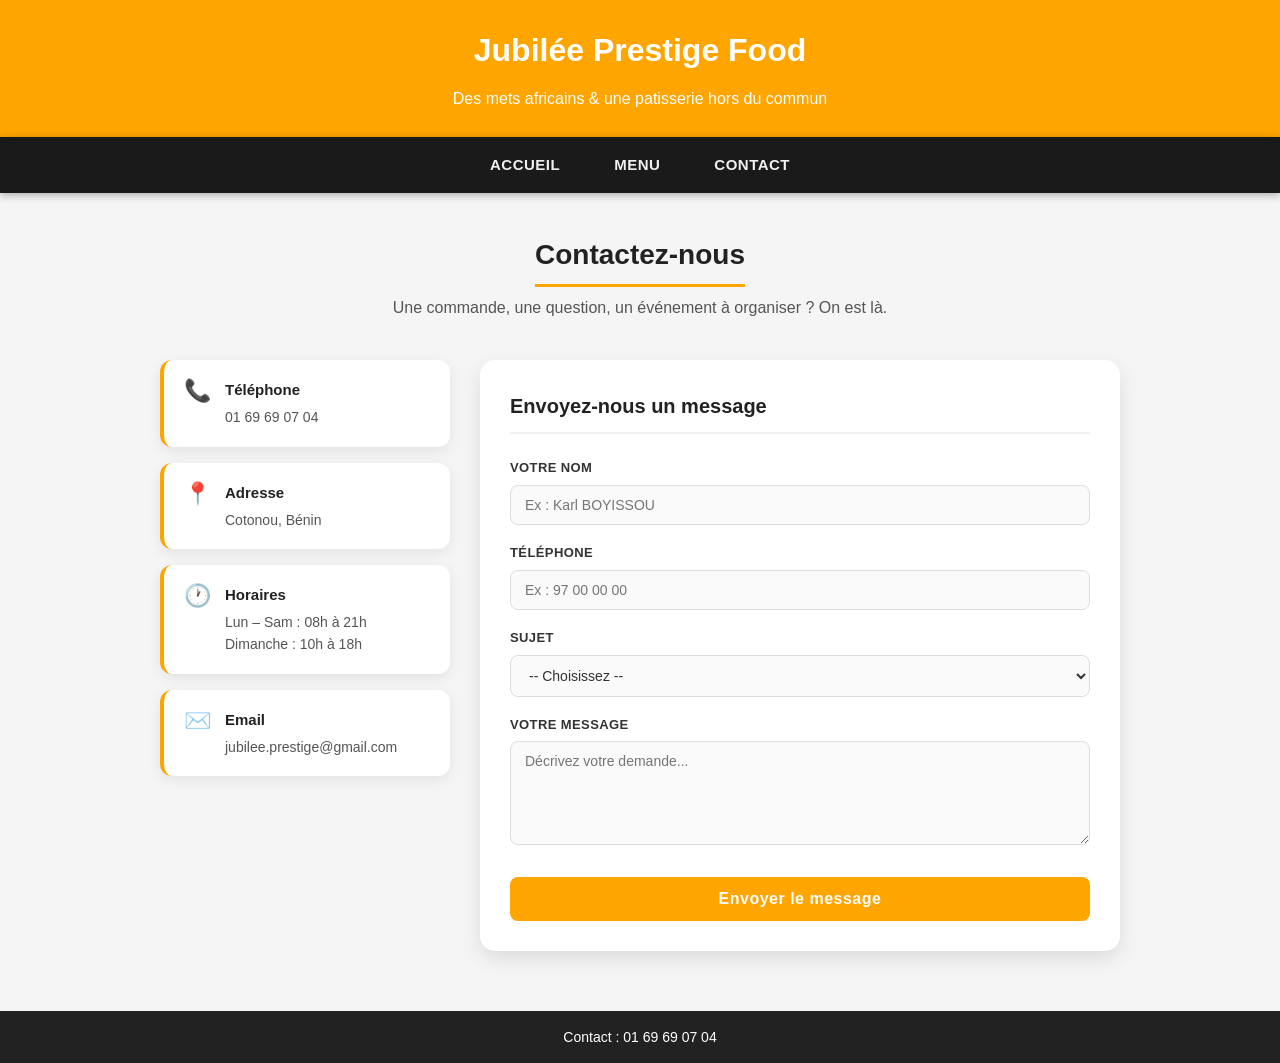
==== Contact/Contact.html @ 51b013df "Premier commit du projet" ====
<!DOCTYPE html>
<html lang="fr">
<head>
    <meta charset="UTF-8">
    <meta name="viewport" content="width=device-width, initial-scale=1.0">
    <title>Contact - Jubilée Prestige Food</title>
    <link rel="stylesheet" href="style.css">
</head>
<body>

    <header class="site-header">
        <h1>Jubilée Prestige Food</h1>
        <p>Des mets africains & une patisserie hors du commun</p>
    </header>
  <nav class="site-nav">
    <ul>
      <li><a href="../index.html">Accueil</a></li>
      <li><a href="../Menu/Menu.html">Menu</a></li>
      <li><a href="Contact/Contact.html">Contact</a></li>
    </ul>
  </nav>

    <main class="page-contact">

        <div class="contact-intro">
            <h2>Contactez-nous</h2>
            <p>Une commande, une question, un événement à organiser ? On est là.</p>
        </div>

        <div class="contact-wrapper">

            <!-- Bloc infos pratiques -->
            <div class="infos-bloc">

                <div class="info-carte">
                    <div class="info-icone">📞</div>
                    <div class="info-texte">
                        <h3>Téléphone</h3>
                        <p>01 69 69 07 04</p>
                    </div>
                </div>

                <div class="info-carte">
                    <div class="info-icone">📍</div>
                    <div class="info-texte">
                        <h3>Adresse</h3>
                        <p>Cotonou, Bénin</p>
                    </div>
                </div>

                <div class="info-carte">
                    <div class="info-icone">🕐</div>
                    <div class="info-texte">
                        <h3>Horaires</h3>
                        <p>Lun – Sam : 08h à 21h</p>
                        <p>Dimanche : 10h à 18h</p>
                    </div>
                </div>

                <div class="info-carte">
                    <div class="info-icone">✉️</div>
                    <div class="info-texte">
                        <h3>Email</h3>
                        <p>jubilee.prestige@gmail.com</p>
                    </div>
                </div>

            </div>

            <!-- Formulaire de contact -->
            <div class="formulaire-bloc">
                <h3>Envoyez-nous un message</h3>

                <div class="champ">
                    <label for="nom">Votre nom</label>
                    <input type="text" id="nom" name="nom" placeholder="Ex : Karl BOYISSOU">
                </div>

                <div class="champ">
                    <label for="telephone">Téléphone</label>
                    <input type="tel" id="telephone" name="telephone" placeholder="Ex : 97 00 00 00">
                </div>

                <div class="champ">
                    <label for="sujet">Sujet</label>
                    <select id="sujet" name="sujet">
                        <option value="">-- Choisissez --</option>
                        <option value="commande">Passer une commande</option>
                        <option value="evenement">Organiser un événement</option>
                        <option value="info">Demande d'informations</option>
                        <option value="autre">Autre</option>
                    </select>
                </div>

                <div class="champ">
                    <label for="message">Votre message</label>
                    <textarea id="message" name="message" rows="5" placeholder="Décrivez votre demande..."></textarea>
                </div>

                <button type="submit" class="btn-envoyer">Envoyer le message</button>
            </div>

        </div>

    </main>

    <footer class="site-footer">
        <p>Contact : 01 69 69 07 04</p>
    </footer>

</body>
</html>
---- Contact/style.css ----
/* RAPPEL DU STYLE GLOBAL */
* {
    margin: 0;
    padding: 0;
    box-sizing: border-box;
}

/* BODY */
body {
    font-family: Arial, sans-serif;
    background-color: #f5f5f5;
    line-height: 1.6;
}

/* HEADER */
header.site-header {
    text-align: center;
    background: orange;
    color: white;
    padding: 25px 20px;
}

header.site-header h1 {
    font-size: 32px;
    margin-bottom: 10px;
}

header.site-header p {
    font-size: 16px;
}

/*NAVBAR — identique aux autres pages */
.site-nav {
    background-color: #1a1a1a;
    padding: 0 20px;
    box-shadow: 0 2px 8px rgba(0, 0, 0, 0.3);
    position: sticky;
    top: 0;
    z-index: 100;
}

.site-nav ul {
    list-style: none;
    display: flex;
    justify-content: center;
    gap: 10px;
    margin: 0;
    padding: 0;
}

.site-nav ul li {
    position: relative;
}

.site-nav ul li a {
    display: block;
    color: #f0f0f0;
    text-decoration: none;
    font-size: 15px;
    font-weight: bold;
    letter-spacing: 0.5px;
    padding: 16px 22px;
    text-transform: uppercase;
    transition: color 0.3s ease;
}

/* Barre animée sous les liens */
.site-nav ul li a::after {
    content: '';
    position: absolute;
    bottom: 0;
    left: 50%;
    transform: translateX(-50%);
    width: 0%;
    height: 3px;
    background-color: orange;
    border-radius: 2px 2px 0 0;
    transition: width 0.3s ease;
}

.site-nav ul li a:hover,
.site-nav ul li a.active {
    color: orange;
}

/* Barre visible sur le lien actif et au survol */
.site-nav ul li a:hover::after,
.site-nav ul li a.active::after {
    width: 80%;
}
nav a.active {
  pointer-events: none;   /* désactive le clic */
  cursor: default;        /* curseur normal au survol */
  /*style visuel pour indiquer qu'on est sur cette page */
  font-weight: bold;
  text-decoration: underline;
}

/* Zone principale de la page */
.page-contact {
    max-width: 1000px;
    margin: 0 auto;
    padding: 40px 20px;
}

/* Titre et sous-titre d'introduction */
.contact-intro {
    text-align: center;
    margin-bottom: 40px;
}

.contact-intro h2 {
    font-size: 28px;
    color: #222;
    margin-bottom: 8px;
    border-bottom: 3px solid orange;
    display: inline-block;
    padding-bottom: 6px;
}

.contact-intro p {
    color: #555;
    font-size: 16px;
}

/* Disposition côte à côte : infos à gauche, formulaire à droite */
.contact-wrapper {
    display: flex;
    gap: 30px;
    align-items: flex-start;
    flex-wrap: wrap; /* passe en colonne sur mobile */
}

/*BLOC INFOS PRATIQUES*/

.infos-bloc {
    flex: 1;
    min-width: 240px;
    display: flex;
    flex-direction: column;
    gap: 16px;
}

/* Chaque ligne d'info (icône + texte) */
.info-carte {
    background: white;
    border-radius: 12px;
    padding: 18px 20px;
    display: flex;
    align-items: flex-start;
    gap: 14px;
    box-shadow: 0 4px 14px rgba(0, 0, 0, 0.08);
    /* Bordure gauche orange pour rappeler la couleur principale */
    border-left: 4px solid orange;
    transition: transform 0.25s ease, box-shadow 0.25s ease;
}

.info-carte:hover {
    transform: translateY(-3px);
    box-shadow: 0 8px 20px rgba(0, 0, 0, 0.14);
}

/* Icône de chaque carte info */
.info-icone {
    font-size: 22px;
    line-height: 1;
    padding-top: 2px;
}

/* Titre de la carte (Téléphone, Adresse...) */
.info-texte h3 {
    font-size: 15px;
    color: #222;
    margin-bottom: 4px;
}

/* Valeur de la carte */
.info-texte p {
    font-size: 14px;
    color: #555;
    margin: 0;
}

/* ---- FORMULAIRE DE CONTACT ---- */

.formulaire-bloc {
    flex: 2;
    min-width: 280px;
    background: white;
    border-radius: 15px;
    padding: 30px;
    box-shadow: 0 8px 20px rgba(0, 0, 0, 0.1);
}

.formulaire-bloc h3 {
    font-size: 20px;
    color: #222;
    margin-bottom: 24px;
    padding-bottom: 10px;
    border-bottom: 2px solid #f0f0f0;
}

/* Chaque groupe label + champ */
.champ {
    margin-bottom: 18px;
}

.champ label {
    display: block;
    font-size: 13px;
    font-weight: bold;
    color: #333;
    margin-bottom: 6px;
    text-transform: uppercase;
    letter-spacing: 0.4px;
}

/* Styles partagés pour input, select et textarea */
.champ input,
.champ select,
.champ textarea {
    width: 100%;
    padding: 11px 14px;
    border: 1.5px solid #ddd;
    border-radius: 8px;
    font-size: 14px;
    font-family: Arial, sans-serif;
    color: #333;
    background: #fafafa;
    transition: border-color 0.25s ease, background 0.25s ease;
    outline: none;
}

/* Focus : la bordure passe orange pour rester dans la charte */
.champ input:focus,
.champ select:focus,
.champ textarea:focus {
    border-color: orange;
    background: white;
}

.champ textarea {
    resize: vertical; /* l'utilisateur peut redimensionner verticalement seulement */
}

/* Bouton d'envoi */
.btn-envoyer {
    width: 100%;
    background: orange;
    color: white;
    border: none;
    padding: 13px;
    border-radius: 8px;
    font-size: 16px;
    font-weight: bold;
    cursor: pointer;
    letter-spacing: 0.5px;
    transition: background 0.3s ease, transform 0.2s ease;
    margin-top: 6px;
}

.btn-envoyer:hover {
    background: #cc6600; /* un orange plus foncé, plus élégant que passer au rouge */
    transform: translateY(-2px);
}

.btn-envoyer:active {
    transform: translateY(0);
}

/*FIN DES STYLES PAGE CONTACT */

/* FOOTER */
.site-footer {
    text-align: center;
    padding: 15px;
    background: #222;
    color: white;
    margin-top: 20px;
    font-size: 14px;
}

@media (max-width: 600px) {
    .site-nav ul {
        flex-direction: column;
        gap: 0;
    }

.site-nav ul li a {
    padding: 12px 20px;
    text-align: center;
}

    .container {
        flex-direction: column;
        align-items: center;
    }
}

@media (max-width: 600px) {
    .contact-wrapper {
        flex-direction: column;
    }
       .container {
        flex-direction: column;
        align-items: center;
    }
}


@media (max-width: 600px) {
    header h1,
    header.site-header h1 {
        font-size: 22px;
    }
    header p,
    header.site-header p {
        font-size: 14px;
    }
}
@media (max-width: 600px) {
    .formulaire-bloc {
        padding: 20px 16px;
    }
    .contact-wrapper {
        flex-direction: column;
    }
}
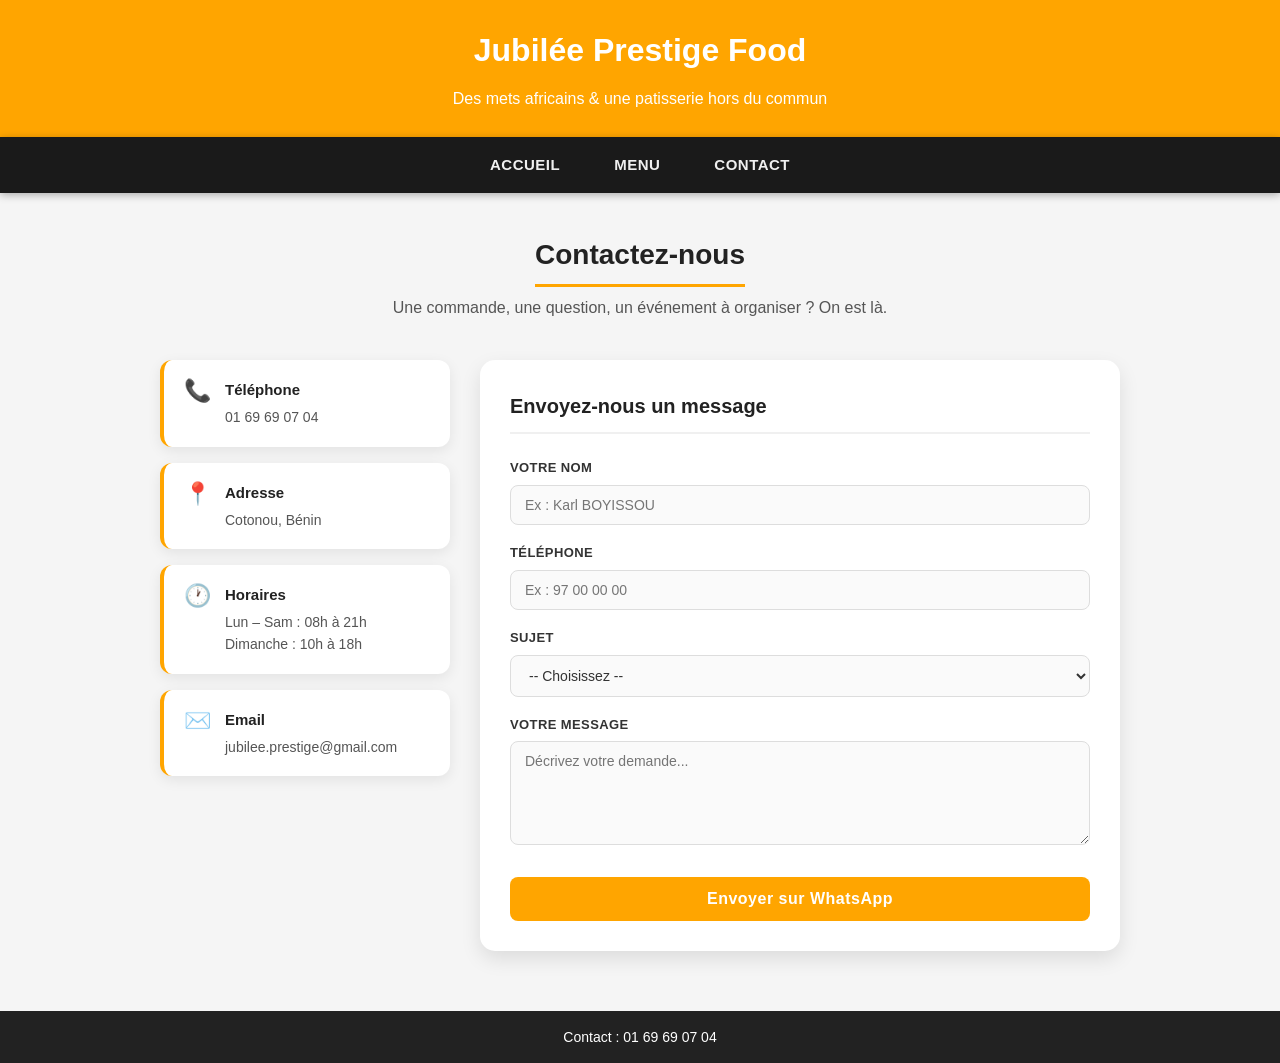
==== commit 769e96da: "Changement 5" ====
--- a/Contact/Contact.html
+++ b/Contact/Contact.html
@@ -71,33 +71,35 @@
             <div class="formulaire-bloc">
                 <h3>Envoyez-nous un message</h3>
 
-                <div class="champ">
-                    <label for="nom">Votre nom</label>
-                    <input type="text" id="nom" name="nom" placeholder="Ex : Karl BOYISSOU">
-                </div>
+                <form id="contactForm">
+                    <div class="champ">
+                        <label for="nom">Votre nom</label>
+                        <input type="text" id="nom" name="nom" placeholder="Ex : Karl BOYISSOU" required>
+                    </div>
 
-                <div class="champ">
-                    <label for="telephone">Téléphone</label>
-                    <input type="tel" id="telephone" name="telephone" placeholder="Ex : 97 00 00 00">
-                </div>
+                    <div class="champ">
+                        <label for="telephone">Téléphone</label>
+                        <input type="tel" id="telephone" name="telephone" placeholder="Ex : 97 00 00 00" required>
+                    </div>
 
-                <div class="champ">
-                    <label for="sujet">Sujet</label>
-                    <select id="sujet" name="sujet">
-                        <option value="">-- Choisissez --</option>
-                        <option value="commande">Passer une commande</option>
-                        <option value="evenement">Organiser un événement</option>
-                        <option value="info">Demande d'informations</option>
-                        <option value="autre">Autre</option>
-                    </select>
-                </div>
+                    <div class="champ">
+                        <label for="sujet">Sujet</label>
+                        <select id="sujet" name="sujet" required>
+                            <option value="">-- Choisissez --</option>
+                            <option value="commande">Passer une commande</option>
+                            <option value="evenement">Organiser un événement</option>
+                            <option value="info">Demande d'informations</option>
+                            <option value="autre">Autre</option>
+                        </select>
+                    </div>
 
-                <div class="champ">
-                    <label for="message">Votre message</label>
-                    <textarea id="message" name="message" rows="5" placeholder="Décrivez votre demande..."></textarea>
-                </div>
+                    <div class="champ">
+                        <label for="message">Votre message</label>
+                        <textarea id="message" name="message" rows="5" placeholder="Décrivez votre demande..." required></textarea>
+                    </div>
 
-                <button type="submit" class="btn-envoyer">Envoyer le message</button>
+                    <button type="submit" class="btn-envoyer">Envoyer sur WhatsApp</button>
+                </form>
             </div>
 
         </div>
@@ -108,5 +110,21 @@
         <p>Contact : 01 69 69 07 04</p>
     </footer>
 
+    <!-- Script WhatsApp -->
+    <script>
+      document.getElementById("contactForm").addEventListener("submit", function(e) {
+        e.preventDefault();
+        const numero = "22969690704";
+        const nom = document.getElementById("nom").value;
+        const tel = document.getElementById("telephone").value;
+        const sujet = document.getElementById("sujet").value;
+        const msg = document.getElementById("message").value;
+
+        const texte = `Nom: ${nom}%0ATéléphone: ${tel}%0ASujet: ${sujet}%0AMessage: ${msg}`;
+        const url = `https://wa.me/${numero}?text=${texte}`;
+        window.open(url, "_blank");
+      });
+    </script>
+
 </body>
 </html>
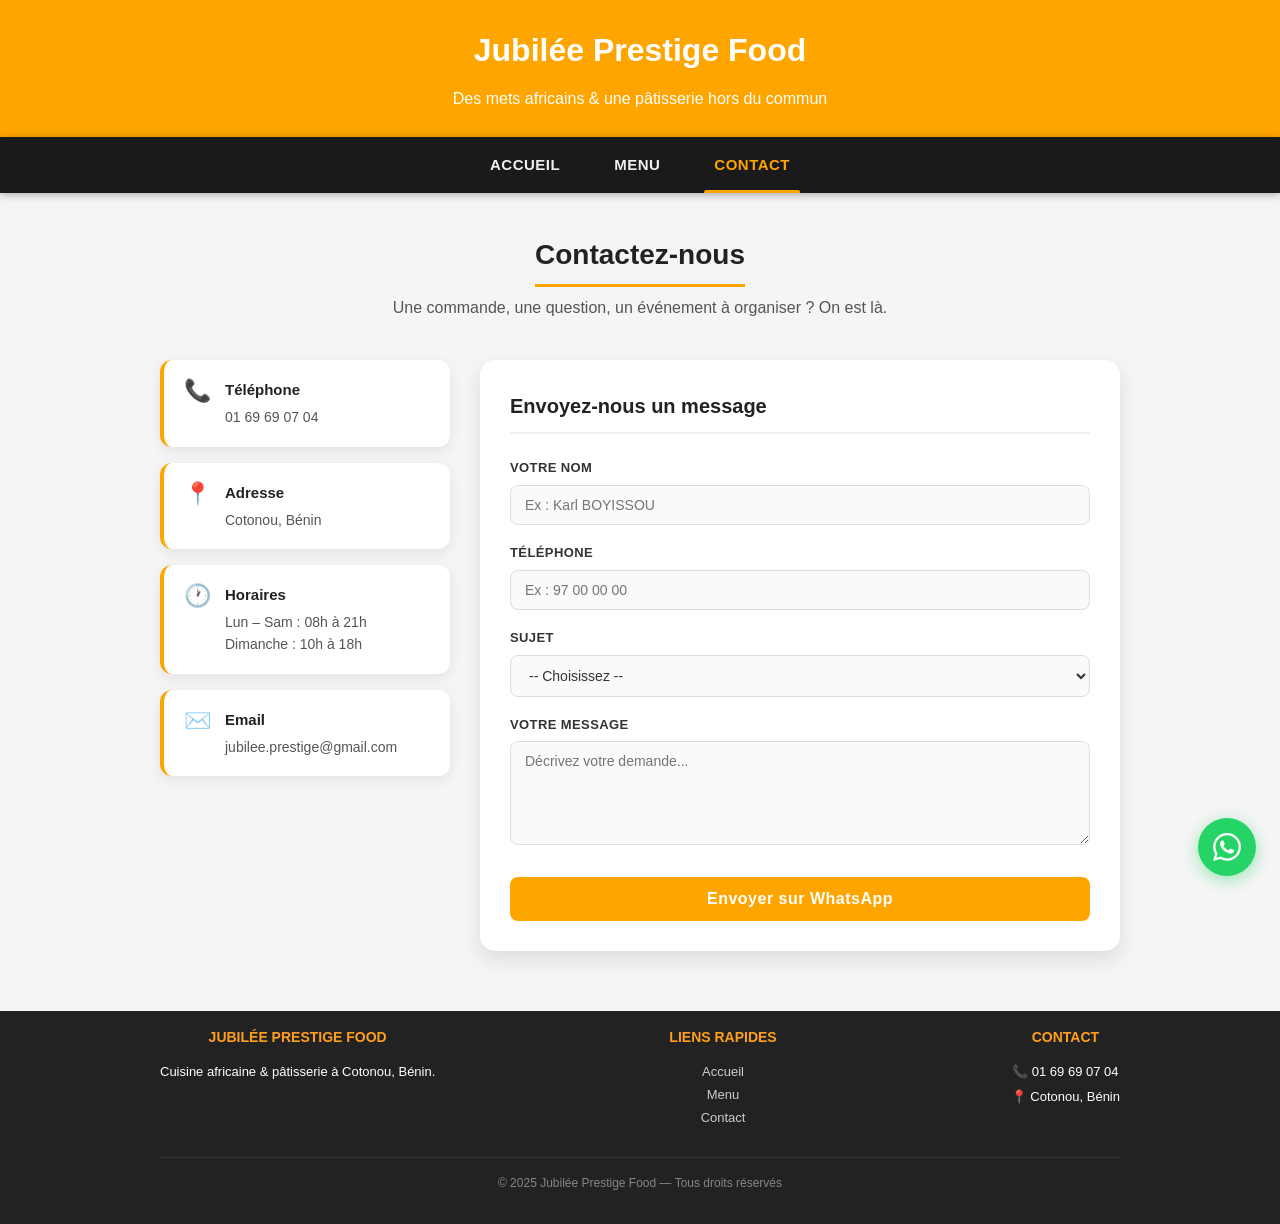
==== commit f3d6c606: "Nettoyage du projet et suppression du fichier nul" ====
--- a/Contact/Contact.html
+++ b/Contact/Contact.html
@@ -1,130 +1,130 @@
 <!DOCTYPE html>
 <html lang="fr">
 <head>
-    <meta charset="UTF-8">
-    <meta name="viewport" content="width=device-width, initial-scale=1.0">
-    <title>Contact - Jubilée Prestige Food</title>
-    <link rel="stylesheet" href="style.css">
+  <meta charset="UTF-8">
+  <meta name="viewport" content="width=device-width, initial-scale=1.0">
+  <title>Contact - Jubilée Prestige Food</title>
+  <link rel="stylesheet" href="style.css">
+  <link href="https://fonts.googleapis.com/css2?family=Playfair+Display:wght@600;700&family=Lato:wght@400;700&display=swap" rel="stylesheet">
 </head>
 <body>
 
-    <header class="site-header">
-        <h1>Jubilée Prestige Food</h1>
-        <p>Des mets africains & une patisserie hors du commun</p>
-    </header>
+  <header class="site-header">
+    <h1>Jubilée Prestige Food</h1>
+    <p>Des mets africains &amp; une pâtisserie hors du commun</p>
+  </header>
+
   <nav class="site-nav">
     <ul>
       <li><a href="../index.html">Accueil</a></li>
       <li><a href="../Menu/Menu.html">Menu</a></li>
-      <li><a href="Contact/Contact.html">Contact</a></li>
+      <li><a href="Contact.html" class="active">Contact</a></li>
     </ul>
   </nav>
 
-    <main class="page-contact">
+  <main class="page-contact">
 
-        <div class="contact-intro">
-            <h2>Contactez-nous</h2>
-            <p>Une commande, une question, un événement à organiser ? On est là.</p>
+    <div class="contact-intro">
+      <h2>Contactez-nous</h2>
+      <p>Une commande, une question, un événement à organiser ? On est là.</p>
+    </div>
+
+    <div class="contact-wrapper">
+
+      <div class="infos-bloc">
+        <div class="info-carte">
+          <div class="info-icone">📞</div>
+          <div class="info-texte">
+            <h3>Téléphone</h3>
+            <p>01 69 69 07 04</p>
+          </div>
         </div>
+        <div class="info-carte">
+          <div class="info-icone">📍</div>
+          <div class="info-texte">
+            <h3>Adresse</h3>
+            <p>Cotonou, Bénin</p>
+          </div>
+        </div>
+        <div class="info-carte">
+          <div class="info-icone">🕐</div>
+          <div class="info-texte">
+            <h3>Horaires</h3>
+            <p>Lun – Sam : 08h à 21h</p>
+            <p>Dimanche : 10h à 18h</p>
+          </div>
+        </div>
+        <div class="info-carte">
+          <div class="info-icone">✉️</div>
+          <div class="info-texte">
+            <h3>Email</h3>
+            <p>jubilee.prestige@gmail.com</p>
+          </div>
+        </div>
+      </div>
 
-        <div class="contact-wrapper">
+      <div class="formulaire-bloc">
+        <h3>Envoyez-nous un message</h3>
+        <div id="contactForm">
+          <div class="champ">
+            <label for="nom">Votre nom</label>
+            <input type="text" id="nom" name="nom" placeholder="Ex : Karl BOYISSOU" required>
+          </div>
+          <div class="champ">
+            <label for="telephone">Téléphone</label>
+            <input type="tel" id="telephone" name="telephone" placeholder="Ex : 97 00 00 00" required>
+          </div>
+          <div class="champ">
+            <label for="sujet">Sujet</label>
+            <select id="sujet" name="sujet" required>
+              <option value="">-- Choisissez --</option>
+              <option value="commande">Passer une commande</option>
+              <option value="evenement">Organiser un événement</option>
+              <option value="info">Demande d'informations</option>
+              <option value="autre">Autre</option>
+            </select>
+          </div>
+          <div class="champ">
+            <label for="message">Votre message</label>
+            <textarea id="message" name="message" rows="5" placeholder="Décrivez votre demande..."></textarea>
+          </div>
+          <button type="button" class="btn-envoyer" onclick="envoyerWhatsApp()">Envoyer sur WhatsApp</button>
+        </div>
+      </div>
 
-            <!-- Bloc infos pratiques -->
-            <div class="infos-bloc">
+    </div>
+  </main>
 
-                <div class="info-carte">
-                    <div class="info-icone">📞</div>
-                    <div class="info-texte">
-                        <h3>Téléphone</h3>
-                        <p>01 69 69 07 04</p>
-                    </div>
-                </div>
+  <footer class="site-footer">
+    <div class="footer-inner">
+      <div class="footer-col">
+        <h4>Jubilée Prestige Food</h4>
+        <p>Cuisine africaine &amp; pâtisserie à Cotonou, Bénin.</p>
+      </div>
+      <div class="footer-col">
+        <h4>Liens rapides</h4>
+        <ul>
+          <li><a href="../index.html">Accueil</a></li>
+          <li><a href="../Menu/Menu.html">Menu</a></li>
+          <li><a href="Contact.html">Contact</a></li>
+        </ul>
+      </div>
+      <div class="footer-col">
+        <h4>Contact</h4>
+        <p>📞 01 69 69 07 04</p>
+        <p>📍 Cotonou, Bénin</p>
+      </div>
+    </div>
+    <div class="footer-bottom">
+      <p>&copy; 2025 Jubilée Prestige Food — Tous droits réservés</p>
+    </div>
+  </footer>
 
-                <div class="info-carte">
-                    <div class="info-icone">📍</div>
-                    <div class="info-texte">
-                        <h3>Adresse</h3>
-                        <p>Cotonou, Bénin</p>
-                    </div>
-                </div>
+  <!-- BOUTON WHATSAPP FLOTTANT -->
+  <a href="https://wa.me/22969690704" target="_blank" class="whatsapp-float" title="Nous contacter sur WhatsApp">
+    <svg width="28" height="28" viewBox="0 0 24 24" fill="white"><path d="M17.472 14.382c-.297-.149-1.758-.867-2.03-.967-.273-.099-.471-.148-.67.15-.197.297-.767.966-.94 1.164-.173.199-.347.223-.644.075-.297-.15-1.255-.463-2.39-1.475-.883-.788-1.48-1.761-1.653-2.059-.173-.297-.018-.458.13-.606.134-.133.298-.347.446-.52.149-.174.198-.298.298-.497.099-.198.05-.371-.025-.52-.075-.149-.669-1.612-.916-2.207-.242-.579-.487-.5-.669-.51-.173-.008-.371-.01-.57-.01-.198 0-.52.074-.792.372-.272.297-1.04 1.016-1.04 2.479 0 1.462 1.065 2.875 1.213 3.074.149.198 2.096 3.2 5.077 4.487.709.306 1.262.489 1.694.625.712.227 1.36.195 1.871.118.571-.085 1.758-.719 2.006-1.413.248-.694.248-1.289.173-1.413-.074-.124-.272-.198-.57-.347m-5.421 7.403h-.004a9.87 9.87 0 01-5.031-1.378l-.361-.214-3.741.982.998-3.648-.235-.374a9.86 9.86 0 01-1.51-5.26c.001-5.45 4.436-9.884 9.888-9.884 2.64 0 5.122 1.03 6.988 2.898a9.825 9.825 0 012.893 6.994c-.003 5.45-4.437 9.884-9.885 9.884m8.413-18.297A11.815 11.815 0 0012.05 0C5.495 0 .16 5.335.157 11.892c0 2.096.547 4.142 1.588 5.945L.057 24l6.305-1.654a11.882 11.882 0 005.683 1.448h.005c6.554 0 11.89-5.335 11.893-11.893a11.821 11.821 0 00-3.48-8.413z"/></svg>
+  </a>
 
-                <div class="info-carte">
-                    <div class="info-icone">🕐</div>
-                    <div class="info-texte">
-                        <h3>Horaires</h3>
-                        <p>Lun – Sam : 08h à 21h</p>
-                        <p>Dimanche : 10h à 18h</p>
-                    </div>
-                </div>
-
-                <div class="info-carte">
-                    <div class="info-icone">✉️</div>
-                    <div class="info-texte">
-                        <h3>Email</h3>
-                        <p>jubilee.prestige@gmail.com</p>
-                    </div>
-                </div>
-
-            </div>
-
-            <!-- Formulaire de contact -->
-            <div class="formulaire-bloc">
-                <h3>Envoyez-nous un message</h3>
-
-                <form id="contactForm">
-                    <div class="champ">
-                        <label for="nom">Votre nom</label>
-                        <input type="text" id="nom" name="nom" placeholder="Ex : Karl BOYISSOU" required>
-                    </div>
-
-                    <div class="champ">
-                        <label for="telephone">Téléphone</label>
-                        <input type="tel" id="telephone" name="telephone" placeholder="Ex : 97 00 00 00" required>
-                    </div>
-
-                    <div class="champ">
-                        <label for="sujet">Sujet</label>
-                        <select id="sujet" name="sujet" required>
-                            <option value="">-- Choisissez --</option>
-                            <option value="commande">Passer une commande</option>
-                            <option value="evenement">Organiser un événement</option>
-                            <option value="info">Demande d'informations</option>
-                            <option value="autre">Autre</option>
-                        </select>
-                    </div>
-
-                    <div class="champ">
-                        <label for="message">Votre message</label>
-                        <textarea id="message" name="message" rows="5" placeholder="Décrivez votre demande..." required></textarea>
-                    </div>
-
-                    <button type="submit" class="btn-envoyer">Envoyer sur WhatsApp</button>
-                </form>
-            </div>
-
-        </div>
-
-    </main>
-
-    <footer class="site-footer">
-        <p>Contact : 01 69 69 07 04</p>
-    </footer>
-
-    <!-- Script WhatsApp -->
-    <script>
-      document.getElementById("contactForm").addEventListener("submit", function(e) {
-        e.preventDefault();
-        const numero = "22969690704";
-        const nom = document.getElementById("nom").value;
-        const tel = document.getElementById("telephone").value;
-        const sujet = document.getElementById("sujet").value;
-        const msg = document.getElementById("message").value;
-
-        const texte = `Nom: ${nom}%0ATéléphone: ${tel}%0ASujet: ${sujet}%0AMessage: ${msg}`;
-        const url = `https://wa.me/${numero}?text=${texte}`;
-        window.open(url, "_blank");
-      });
-    </script>
-
+  <script src="script.js"></script>
 </body>
-</html>+</html>
--- a/Contact/style.css
+++ b/Contact/style.css
@@ -326,3 +326,46 @@
         flex-direction: column;
     }
 }
+
+/* ===== ADDITIONS ===== */
+.whatsapp-float {
+  position: fixed;
+  bottom: 24px; right: 24px;
+  background: #25D366;
+  border-radius: 50%;
+  width: 58px; height: 58px;
+  display: flex; align-items: center; justify-content: center;
+  box-shadow: 0 4px 16px rgba(37,211,102,0.45);
+  z-index: 999;
+  transition: transform 0.3s, box-shadow 0.3s;
+  animation: pulse-wa 2.5s ease-in-out infinite;
+}
+.whatsapp-float:hover {
+  transform: scale(1.12);
+  animation: none;
+}
+@keyframes pulse-wa {
+  0%,100% { box-shadow: 0 4px 16px rgba(37,211,102,0.45); }
+  50% { box-shadow: 0 4px 26px rgba(37,211,102,0.75); }
+}
+.footer-inner {
+  max-width: 960px; margin: 0 auto;
+  display: flex; gap: 32px; flex-wrap: wrap;
+  justify-content: space-between;
+  padding-bottom: 28px;
+  border-bottom: 1px solid #333;
+}
+.footer-col h4 {
+  color: #ff9f1c; font-size: 14px;
+  margin-bottom: 12px; text-transform: uppercase;
+}
+.footer-col p { font-size: 13px; line-height: 1.9; }
+.footer-col ul { list-style: none; }
+.footer-col ul li a {
+  color: #ccc; text-decoration: none; font-size: 13px;
+  transition: color 0.3s;
+}
+.footer-col ul li a:hover { color: #ff9f1c; }
+.footer-bottom {
+  text-align: center; padding: 16px; font-size: 12px; opacity: 0.45;
+}
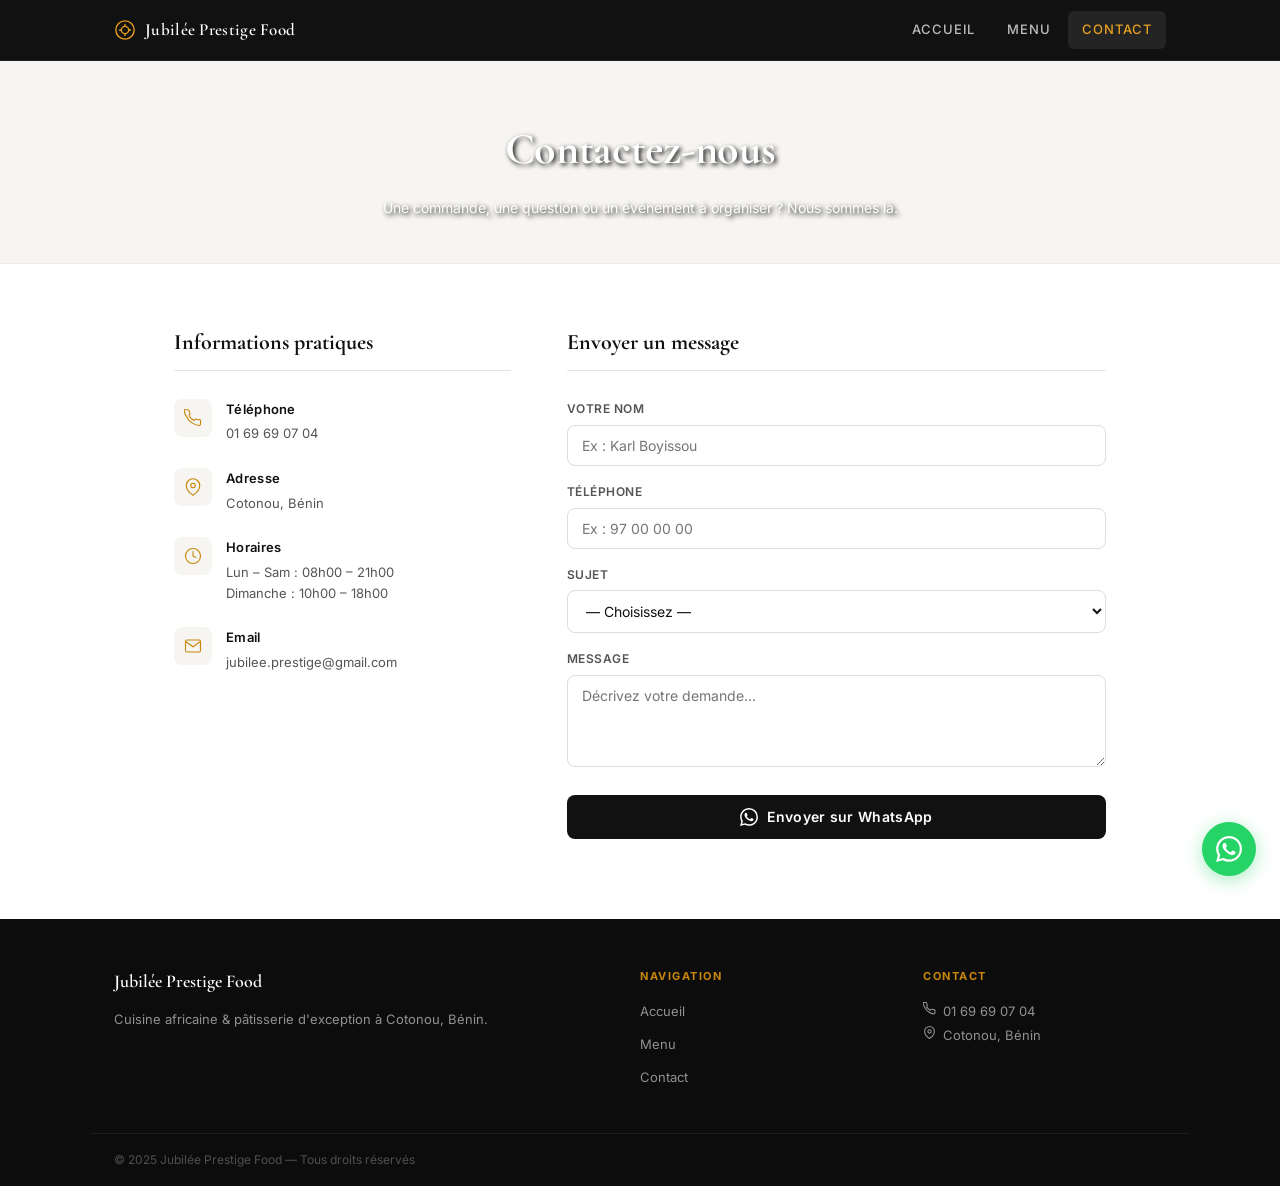
==== commit 01810ac0: "Ajout du menu hambuger et changement de la palette de couleurs et le style global" ====
--- a/Contact/Contact.html
+++ b/Contact/Contact.html
@@ -3,81 +3,100 @@
 <head>
   <meta charset="UTF-8">
   <meta name="viewport" content="width=device-width, initial-scale=1.0">
-  <title>Contact - Jubilée Prestige Food</title>
+  <title>Contact — Jubilée Prestige Food</title>
   <link rel="stylesheet" href="style.css">
-  <link href="https://fonts.googleapis.com/css2?family=Playfair+Display:wght@600;700&family=Lato:wght@400;700&display=swap" rel="stylesheet">
+  <link href="https://fonts.googleapis.com/css2?family=Cormorant+Garamond:wght@400;600;700&family=Inter:wght@400;500;600&display=swap" rel="stylesheet">
 </head>
 <body>
 
-  <header class="site-header">
-    <h1>Jubilée Prestige Food</h1>
-    <p>Des mets africains &amp; une pâtisserie hors du commun</p>
-  </header>
+  <nav class="nav" id="mainNav">
+    <div class="nav-inner">
+      <a href="../index.html" class="nav-brand">
+        <svg width="22" height="22" viewBox="0 0 24 24" fill="none" stroke="currentColor" stroke-width="1.5" stroke-linecap="round" stroke-linejoin="round"><path d="M12 2C6.48 2 2 6.48 2 12s4.48 10 10 10 10-4.48 10-10S17.52 2 12 2z"/><path d="M8 12c0-2.21 1.79-4 4-4s4 1.79 4 4-1.79 4-4 4-4-1.79-4-4z"/><path d="M12 6v2M12 16v2M6 12h2M16 12h2"/></svg>
+        Jubilée Prestige Food
+      </a>
+      <ul class="nav-links" id="navLinks">
+        <li><a href="../index.html">Accueil</a></li>
+        <li><a href="../Menu/Menu.html">Menu</a></li>
+        <li><a href="Contact.html" class="active">Contact</a></li>
+      </ul>
+      <button class="nav-toggle" id="navToggle" aria-label="Menu">
+        <span></span><span></span><span></span>
+      </button>
+    </div>
+  </nav>
 
-  <nav class="site-nav">
-    <ul>
-      <li><a href="../index.html">Accueil</a></li>
-      <li><a href="../Menu/Menu.html">Menu</a></li>
-      <li><a href="Contact.html" class="active">Contact</a></li>
-    </ul>
-  </nav>
+  <div class="page-header">
+    <h1>Contactez-nous</h1>
+    <p>Une commande, une question ou un événement à organiser ? Nous sommes là.</p>
+  </div>
 
   <main class="page-contact">
 
-    <div class="contact-intro">
-      <h2>Contactez-nous</h2>
-      <p>Une commande, une question, un événement à organiser ? On est là.</p>
-    </div>
+    <div class="contact-grid">
 
-    <div class="contact-wrapper">
+      <!-- INFOS -->
+      <div class="infos-bloc">
+        <h2>Informations pratiques</h2>
 
-      <div class="infos-bloc">
-        <div class="info-carte">
-          <div class="info-icone">📞</div>
-          <div class="info-texte">
+        <div class="info-item">
+          <div class="info-icon">
+            <svg width="18" height="18" viewBox="0 0 24 24" fill="none" stroke="currentColor" stroke-width="1.5" stroke-linecap="round"><path d="M22 16.92v3a2 2 0 01-2.18 2 19.79 19.79 0 01-8.63-3.07A19.5 19.5 0 013.07 9.8a19.79 19.79 0 01-3.07-8.67A2 2 0 012 1h3a2 2 0 012 1.72c.127.96.361 1.903.7 2.81a2 2 0 01-.45 2.11L6.91 8.98a16 16 0 006.29 6.29l1.27-1.27a2 2 0 012.11-.45c.907.339 1.85.573 2.81.7A2 2 0 0122 16.92z"/></svg>
+          </div>
+          <div>
             <h3>Téléphone</h3>
             <p>01 69 69 07 04</p>
           </div>
         </div>
-        <div class="info-carte">
-          <div class="info-icone">📍</div>
-          <div class="info-texte">
+
+        <div class="info-item">
+          <div class="info-icon">
+            <svg width="18" height="18" viewBox="0 0 24 24" fill="none" stroke="currentColor" stroke-width="1.5" stroke-linecap="round"><path d="M21 10c0 7-9 13-9 13s-9-6-9-13a9 9 0 0118 0z"/><circle cx="12" cy="10" r="3"/></svg>
+          </div>
+          <div>
             <h3>Adresse</h3>
             <p>Cotonou, Bénin</p>
           </div>
         </div>
-        <div class="info-carte">
-          <div class="info-icone">🕐</div>
-          <div class="info-texte">
+
+        <div class="info-item">
+          <div class="info-icon">
+            <svg width="18" height="18" viewBox="0 0 24 24" fill="none" stroke="currentColor" stroke-width="1.5" stroke-linecap="round"><circle cx="12" cy="12" r="10"/><polyline points="12 6 12 12 16 14"/></svg>
+          </div>
+          <div>
             <h3>Horaires</h3>
-            <p>Lun – Sam : 08h à 21h</p>
-            <p>Dimanche : 10h à 18h</p>
+            <p>Lun – Sam : 08h00 – 21h00</p>
+            <p>Dimanche : 10h00 – 18h00</p>
           </div>
         </div>
-        <div class="info-carte">
-          <div class="info-icone">✉️</div>
-          <div class="info-texte">
+
+        <div class="info-item">
+          <div class="info-icon">
+            <svg width="18" height="18" viewBox="0 0 24 24" fill="none" stroke="currentColor" stroke-width="1.5" stroke-linecap="round"><path d="M4 4h16c1.1 0 2 .9 2 2v12c0 1.1-.9 2-2 2H4c-1.1 0-2-.9-2-2V6c0-1.1.9-2 2-2z"/><polyline points="22,6 12,13 2,6"/></svg>
+          </div>
+          <div>
             <h3>Email</h3>
             <p>jubilee.prestige@gmail.com</p>
           </div>
         </div>
       </div>
 
+      <!-- FORMULAIRE -->
       <div class="formulaire-bloc">
-        <h3>Envoyez-nous un message</h3>
-        <div id="contactForm">
+        <h2>Envoyer un message</h2>
+        <div class="form">
           <div class="champ">
             <label for="nom">Votre nom</label>
-            <input type="text" id="nom" name="nom" placeholder="Ex : Karl BOYISSOU" required>
+            <input type="text" id="nom" placeholder="Ex : Karl Boyissou" required>
           </div>
           <div class="champ">
             <label for="telephone">Téléphone</label>
-            <input type="tel" id="telephone" name="telephone" placeholder="Ex : 97 00 00 00" required>
+            <input type="tel" id="telephone" placeholder="Ex : 97 00 00 00" required>
           </div>
           <div class="champ">
             <label for="sujet">Sujet</label>
-            <select id="sujet" name="sujet" required>
-              <option value="">-- Choisissez --</option>
+            <select id="sujet" required>
+              <option value="">— Choisissez —</option>
               <option value="commande">Passer une commande</option>
               <option value="evenement">Organiser un événement</option>
               <option value="info">Demande d'informations</option>
@@ -85,10 +104,13 @@
             </select>
           </div>
           <div class="champ">
-            <label for="message">Votre message</label>
-            <textarea id="message" name="message" rows="5" placeholder="Décrivez votre demande..."></textarea>
+            <label for="message">Message</label>
+            <textarea id="message" rows="4" placeholder="Décrivez votre demande…"></textarea>
           </div>
-          <button type="button" class="btn-envoyer" onclick="envoyerWhatsApp()">Envoyer sur WhatsApp</button>
+          <button type="button" class="btn-envoyer" onclick="envoyerWhatsApp()">
+            <svg width="18" height="18" viewBox="0 0 24 24" fill="currentColor"><path d="M17.472 14.382c-.297-.149-1.758-.867-2.03-.967-.273-.099-.471-.148-.67.15-.197.297-.767.966-.94 1.164-.173.199-.347.223-.644.075-.297-.15-1.255-.463-2.39-1.475-.883-.788-1.48-1.761-1.653-2.059-.173-.297-.018-.458.13-.606.134-.133.298-.347.446-.52.149-.174.198-.298.298-.497.099-.198.05-.371-.025-.52-.075-.149-.669-1.612-.916-2.207-.242-.579-.487-.5-.669-.51-.173-.008-.371-.01-.57-.01-.198 0-.52.074-.792.372-.272.297-1.04 1.016-1.04 2.479 0 1.462 1.065 2.875 1.213 3.074.149.198 2.096 3.2 5.077 4.487.709.306 1.262.489 1.694.625.712.227 1.36.195 1.871.118.571-.085 1.758-.719 2.006-1.413.248-.694.248-1.289.173-1.413-.074-.124-.272-.198-.57-.347m-5.421 7.403h-.004a9.87 9.87 0 01-5.031-1.378l-.361-.214-3.741.982.998-3.648-.235-.374a9.86 9.86 0 01-1.51-5.26c.001-5.45 4.436-9.884 9.888-9.884 2.64 0 5.122 1.03 6.988 2.898a9.825 9.825 0 012.893 6.994c-.003 5.45-4.437 9.884-9.885 9.884m8.413-18.297A11.815 11.815 0 0012.05 0C5.495 0 .16 5.335.157 11.892c0 2.096.547 4.142 1.588 5.945L.057 24l6.305-1.654a11.882 11.882 0 005.683 1.448h.005c6.554 0 11.89-5.335 11.893-11.893a11.821 11.821 0 00-3.48-8.413z"/></svg>
+            Envoyer sur WhatsApp
+          </button>
         </div>
       </div>
 
@@ -98,11 +120,11 @@
   <footer class="site-footer">
     <div class="footer-inner">
       <div class="footer-col">
-        <h4>Jubilée Prestige Food</h4>
-        <p>Cuisine africaine &amp; pâtisserie à Cotonou, Bénin.</p>
+        <span class="footer-brand">Jubilée Prestige Food</span>
+        <p>Cuisine africaine &amp; pâtisserie d'exception à Cotonou, Bénin.</p>
       </div>
       <div class="footer-col">
-        <h4>Liens rapides</h4>
+        <h4>Navigation</h4>
         <ul>
           <li><a href="../index.html">Accueil</a></li>
           <li><a href="../Menu/Menu.html">Menu</a></li>
@@ -111,20 +133,35 @@
       </div>
       <div class="footer-col">
         <h4>Contact</h4>
-        <p>📞 01 69 69 07 04</p>
-        <p>📍 Cotonou, Bénin</p>
+        <p>
+          <svg width="13" height="13" viewBox="0 0 24 24" fill="none" stroke="currentColor" stroke-width="2" stroke-linecap="round"><path d="M22 16.92v3a2 2 0 01-2.18 2 19.79 19.79 0 01-8.63-3.07A19.5 19.5 0 013.07 9.8a19.79 19.79 0 01-3.07-8.67A2 2 0 012 1h3a2 2 0 012 1.72c.127.96.361 1.903.7 2.81a2 2 0 01-.45 2.11L6.91 8.98a16 16 0 006.29 6.29l1.27-1.27a2 2 0 012.11-.45c.907.339 1.85.573 2.81.7A2 2 0 0122 16.92z"/></svg>
+          01 69 69 07 04
+        </p>
+        <p>
+          <svg width="13" height="13" viewBox="0 0 24 24" fill="none" stroke="currentColor" stroke-width="2" stroke-linecap="round"><path d="M21 10c0 7-9 13-9 13s-9-6-9-13a9 9 0 0118 0z"/><circle cx="12" cy="10" r="3"/></svg>
+          Cotonou, Bénin
+        </p>
       </div>
     </div>
-    <div class="footer-bottom">
-      <p>&copy; 2025 Jubilée Prestige Food — Tous droits réservés</p>
-    </div>
+    <div class="footer-bottom">&copy; 2025 Jubilée Prestige Food — Tous droits réservés</div>
   </footer>
 
-  <!-- BOUTON WHATSAPP FLOTTANT -->
-  <a href="https://wa.me/22969690704" target="_blank" class="whatsapp-float" title="Nous contacter sur WhatsApp">
-    <svg width="28" height="28" viewBox="0 0 24 24" fill="white"><path d="M17.472 14.382c-.297-.149-1.758-.867-2.03-.967-.273-.099-.471-.148-.67.15-.197.297-.767.966-.94 1.164-.173.199-.347.223-.644.075-.297-.15-1.255-.463-2.39-1.475-.883-.788-1.48-1.761-1.653-2.059-.173-.297-.018-.458.13-.606.134-.133.298-.347.446-.52.149-.174.198-.298.298-.497.099-.198.05-.371-.025-.52-.075-.149-.669-1.612-.916-2.207-.242-.579-.487-.5-.669-.51-.173-.008-.371-.01-.57-.01-.198 0-.52.074-.792.372-.272.297-1.04 1.016-1.04 2.479 0 1.462 1.065 2.875 1.213 3.074.149.198 2.096 3.2 5.077 4.487.709.306 1.262.489 1.694.625.712.227 1.36.195 1.871.118.571-.085 1.758-.719 2.006-1.413.248-.694.248-1.289.173-1.413-.074-.124-.272-.198-.57-.347m-5.421 7.403h-.004a9.87 9.87 0 01-5.031-1.378l-.361-.214-3.741.982.998-3.648-.235-.374a9.86 9.86 0 01-1.51-5.26c.001-5.45 4.436-9.884 9.888-9.884 2.64 0 5.122 1.03 6.988 2.898a9.825 9.825 0 012.893 6.994c-.003 5.45-4.437 9.884-9.885 9.884m8.413-18.297A11.815 11.815 0 0012.05 0C5.495 0 .16 5.335.157 11.892c0 2.096.547 4.142 1.588 5.945L.057 24l6.305-1.654a11.882 11.882 0 005.683 1.448h.005c6.554 0 11.89-5.335 11.893-11.893a11.821 11.821 0 00-3.48-8.413z"/></svg>
+  <a href="https://wa.me/22969690704" target="_blank" class="wa-float" title="Nous contacter">
+    <svg width="26" height="26" viewBox="0 0 24 24" fill="white"><path d="M17.472 14.382c-.297-.149-1.758-.867-2.03-.967-.273-.099-.471-.148-.67.15-.197.297-.767.966-.94 1.164-.173.199-.347.223-.644.075-.297-.15-1.255-.463-2.39-1.475-.883-.788-1.48-1.761-1.653-2.059-.173-.297-.018-.458.13-.606.134-.133.298-.347.446-.52.149-.174.198-.298.298-.497.099-.198.05-.371-.025-.52-.075-.149-.669-1.612-.916-2.207-.242-.579-.487-.5-.669-.51-.173-.008-.371-.01-.57-.01-.198 0-.52.074-.792.372-.272.297-1.04 1.016-1.04 2.479 0 1.462 1.065 2.875 1.213 3.074.149.198 2.096 3.2 5.077 4.487.709.306 1.262.489 1.694.625.712.227 1.36.195 1.871.118.571-.085 1.758-.719 2.006-1.413.248-.694.248-1.289.173-1.413-.074-.124-.272-.198-.57-.347m-5.421 7.403h-.004a9.87 9.87 0 01-5.031-1.378l-.361-.214-3.741.982.998-3.648-.235-.374a9.86 9.86 0 01-1.51-5.26c.001-5.45 4.436-9.884 9.888-9.884 2.64 0 5.122 1.03 6.988 2.898a9.825 9.825 0 012.893 6.994c-.003 5.45-4.437 9.884-9.885 9.884m8.413-18.297A11.815 11.815 0 0012.05 0C5.495 0 .16 5.335.157 11.892c0 2.096.547 4.142 1.588 5.945L.057 24l6.305-1.654a11.882 11.882 0 005.683 1.448h.005c6.554 0 11.89-5.335 11.893-11.893a11.821 11.821 0 00-3.48-8.413z"/></svg>
   </a>
 
   <script src="script.js"></script>
+  <script>
+    const toggle = document.getElementById('navToggle');
+    const links = document.getElementById('navLinks');
+    toggle.addEventListener('click', () => {
+      links.classList.toggle('open');
+      toggle.classList.toggle('open');
+    });
+    links.querySelectorAll('a').forEach(a => a.addEventListener('click', () => {
+      links.classList.remove('open');
+      toggle.classList.remove('open');
+    }));
+  </script>
 </body>
 </html>
--- a/Contact/style.css
+++ b/Contact/style.css
@@ -1,371 +1,126 @@
-/* RAPPEL DU STYLE GLOBAL */
-* {
-    margin: 0;
-    padding: 0;
-    box-sizing: border-box;
+*, *::before, *::after { margin: 0; padding: 0; box-sizing: border-box; }
+
+:root {
+  --gold:    #c8860a;
+  --gold-lt: #e8a020;
+  --dark:    #111111;
+  --mid:     #555555;
+  --light:   #f7f5f2;
+  --white:   #ffffff;
+  --wa:      #25D366;
+  --radius:  10px;
 }
 
-/* BODY */
 body {
-    font-family: Arial, sans-serif;
-    background-color: #f5f5f5;
-    line-height: 1.6;
+  font-family: 'Inter', system-ui, sans-serif;
+  background: var(--white);
+  color: var(--dark);
+  line-height: 1.65;
+  font-size: 15px;
 }
 
-/* HEADER */
-header.site-header {
-    text-align: center;
-    background: orange;
-    color: white;
-    padding: 25px 20px;
+/* ── NAV ───────────────────────────────────────────── */
+.nav { position: sticky; top: 0; z-index: 200; background: var(--dark); border-bottom: 1px solid rgba(255,255,255,.06); }
+.nav-inner { max-width: 1100px; margin: 0 auto; padding: 0 24px; height: 60px; display: flex; align-items: center; justify-content: space-between; }
+.nav-brand { display: flex; align-items: center; gap: 9px; color: var(--white); text-decoration: none; font-family: 'Cormorant Garamond', Georgia, serif; font-size: 17px; font-weight: 600; letter-spacing: .3px; flex-shrink: 0; }
+.nav-brand svg { color: var(--gold-lt); flex-shrink: 0; }
+.nav-links { display: flex; list-style: none; gap: 4px; }
+.nav-links a { display: block; color: rgba(255,255,255,.72); text-decoration: none; font-size: 13px; font-weight: 500; letter-spacing: .8px; text-transform: uppercase; padding: 8px 14px; border-radius: 6px; transition: color .2s, background .2s; }
+.nav-links a:hover, .nav-links a.active { color: var(--white); background: rgba(255,255,255,.08); }
+.nav-links a.active { color: var(--gold-lt); }
+.nav-toggle { display: none; flex-direction: column; justify-content: center; gap: 5px; width: 36px; height: 36px; background: none; border: none; cursor: pointer; padding: 4px; }
+.nav-toggle span { display: block; height: 2px; background: var(--white); border-radius: 2px; transition: transform .3s, opacity .3s; transform-origin: center; }
+.nav-toggle.open span:nth-child(1) { transform: translateY(7px) rotate(45deg); }
+.nav-toggle.open span:nth-child(2) { opacity: 0; }
+.nav-toggle.open span:nth-child(3) { transform: translateY(-7px) rotate(-45deg); }
+
+/* ── PAGE HEADER ───────────────────────────────────── */
+.page-header { background: var(--light); text-align: center; padding: 52px 24px 44px; border-bottom: 1px solid #ebebeb; 
+  background-image: url('https://static.vecteezy.com/ti/photos-gratuite/t2/14286469-client-contactez-nous-service-avec-courrier-e-mail-icones-de-telephone-sur-le-cercle-en-bois-mis-sur-le-bureau-photo.jpg');
+  background-size: cover;
+  background-position: center;}
+.page-header h1 { font-family: 'Cormorant Garamond', Georgia, serif; font-size: clamp(28px, 5vw, 44px); font-weight: 700; margin-bottom: 10px; letter-spacing: -.3px;
+color: white;
+text-shadow: 2px 2px 5px black; }
+.page-header p { font-size: 14px; color: rgb(255, 255, 255);
+text-shadow: 2px 2px 5px black; }
+
+/* ── CONTACT GRID ──────────────────────────────────── */
+.page-contact { max-width: 980px; margin: 0 auto; padding: 60px 24px 80px; }
+.contact-grid { display: grid; grid-template-columns: 1fr 1.6fr; gap: 56px; align-items: start; }
+
+/* Infos */
+.infos-bloc h2, .formulaire-bloc h2 {
+  font-family: 'Cormorant Garamond', Georgia, serif;
+  font-size: 22px; font-weight: 700; margin-bottom: 28px;
+  padding-bottom: 10px; border-bottom: 1px solid #e8e4de;
 }
+.info-item { display: flex; gap: 14px; align-items: flex-start; margin-bottom: 24px; }
+.info-icon {
+  width: 38px; height: 38px; flex-shrink: 0; border-radius: 8px;
+  background: var(--light); display: flex; align-items: center; justify-content: center;
+  color: var(--gold);
+}
+.info-item h3 { font-size: 13px; font-weight: 600; letter-spacing: .3px; margin-bottom: 3px; }
+.info-item p { font-size: 13px; color: var(--mid); line-height: 1.6; }
 
-header.site-header h1 {
-    font-size: 32px;
-    margin-bottom: 10px;
-}
-
-header.site-header p {
-    font-size: 16px;
-}
-
-/*NAVBAR — identique aux autres pages */
-.site-nav {
-    background-color: #1a1a1a;
-    padding: 0 20px;
-    box-shadow: 0 2px 8px rgba(0, 0, 0, 0.3);
-    position: sticky;
-    top: 0;
-    z-index: 100;
-}
-
-.site-nav ul {
-    list-style: none;
-    display: flex;
-    justify-content: center;
-    gap: 10px;
-    margin: 0;
-    padding: 0;
-}
-
-.site-nav ul li {
-    position: relative;
-}
-
-.site-nav ul li a {
-    display: block;
-    color: #f0f0f0;
-    text-decoration: none;
-    font-size: 15px;
-    font-weight: bold;
-    letter-spacing: 0.5px;
-    padding: 16px 22px;
-    text-transform: uppercase;
-    transition: color 0.3s ease;
-}
-
-/* Barre animée sous les liens */
-.site-nav ul li a::after {
-    content: '';
-    position: absolute;
-    bottom: 0;
-    left: 50%;
-    transform: translateX(-50%);
-    width: 0%;
-    height: 3px;
-    background-color: orange;
-    border-radius: 2px 2px 0 0;
-    transition: width 0.3s ease;
-}
-
-.site-nav ul li a:hover,
-.site-nav ul li a.active {
-    color: orange;
-}
-
-/* Barre visible sur le lien actif et au survol */
-.site-nav ul li a:hover::after,
-.site-nav ul li a.active::after {
-    width: 80%;
-}
-nav a.active {
-  pointer-events: none;   /* désactive le clic */
-  cursor: default;        /* curseur normal au survol */
-  /*style visuel pour indiquer qu'on est sur cette page */
-  font-weight: bold;
-  text-decoration: underline;
-}
-
-/* Zone principale de la page */
-.page-contact {
-    max-width: 1000px;
-    margin: 0 auto;
-    padding: 40px 20px;
-}
-
-/* Titre et sous-titre d'introduction */
-.contact-intro {
-    text-align: center;
-    margin-bottom: 40px;
-}
-
-.contact-intro h2 {
-    font-size: 28px;
-    color: #222;
-    margin-bottom: 8px;
-    border-bottom: 3px solid orange;
-    display: inline-block;
-    padding-bottom: 6px;
-}
-
-.contact-intro p {
-    color: #555;
-    font-size: 16px;
-}
-
-/* Disposition côte à côte : infos à gauche, formulaire à droite */
-.contact-wrapper {
-    display: flex;
-    gap: 30px;
-    align-items: flex-start;
-    flex-wrap: wrap; /* passe en colonne sur mobile */
-}
-
-/*BLOC INFOS PRATIQUES*/
-
-.infos-bloc {
-    flex: 1;
-    min-width: 240px;
-    display: flex;
-    flex-direction: column;
-    gap: 16px;
-}
-
-/* Chaque ligne d'info (icône + texte) */
-.info-carte {
-    background: white;
-    border-radius: 12px;
-    padding: 18px 20px;
-    display: flex;
-    align-items: flex-start;
-    gap: 14px;
-    box-shadow: 0 4px 14px rgba(0, 0, 0, 0.08);
-    /* Bordure gauche orange pour rappeler la couleur principale */
-    border-left: 4px solid orange;
-    transition: transform 0.25s ease, box-shadow 0.25s ease;
-}
-
-.info-carte:hover {
-    transform: translateY(-3px);
-    box-shadow: 0 8px 20px rgba(0, 0, 0, 0.14);
-}
-
-/* Icône de chaque carte info */
-.info-icone {
-    font-size: 22px;
-    line-height: 1;
-    padding-top: 2px;
-}
-
-/* Titre de la carte (Téléphone, Adresse...) */
-.info-texte h3 {
-    font-size: 15px;
-    color: #222;
-    margin-bottom: 4px;
-}
-
-/* Valeur de la carte */
-.info-texte p {
-    font-size: 14px;
-    color: #555;
-    margin: 0;
-}
-
-/* ---- FORMULAIRE DE CONTACT ---- */
-
-.formulaire-bloc {
-    flex: 2;
-    min-width: 280px;
-    background: white;
-    border-radius: 15px;
-    padding: 30px;
-    box-shadow: 0 8px 20px rgba(0, 0, 0, 0.1);
-}
-
-.formulaire-bloc h3 {
-    font-size: 20px;
-    color: #222;
-    margin-bottom: 24px;
-    padding-bottom: 10px;
-    border-bottom: 2px solid #f0f0f0;
-}
-
-/* Chaque groupe label + champ */
-.champ {
-    margin-bottom: 18px;
-}
-
-.champ label {
-    display: block;
-    font-size: 13px;
-    font-weight: bold;
-    color: #333;
-    margin-bottom: 6px;
-    text-transform: uppercase;
-    letter-spacing: 0.4px;
-}
-
-/* Styles partagés pour input, select et textarea */
+/* Formulaire */
+.champ { margin-bottom: 16px; }
+.champ label { display: block; font-size: 12px; font-weight: 600; letter-spacing: .5px; text-transform: uppercase; color: var(--mid); margin-bottom: 6px; }
 .champ input,
 .champ select,
 .champ textarea {
-    width: 100%;
-    padding: 11px 14px;
-    border: 1.5px solid #ddd;
-    border-radius: 8px;
-    font-size: 14px;
-    font-family: Arial, sans-serif;
-    color: #333;
-    background: #fafafa;
-    transition: border-color 0.25s ease, background 0.25s ease;
-    outline: none;
+  width: 100%; padding: 11px 14px;
+  border: 1.5px solid #ddd; border-radius: 8px;
+  font-family: inherit; font-size: 14px; color: var(--dark);
+  background: var(--white); outline: none;
+  transition: border-color .2s;
 }
-
-/* Focus : la bordure passe orange pour rester dans la charte */
 .champ input:focus,
 .champ select:focus,
-.champ textarea:focus {
-    border-color: orange;
-    background: white;
+.champ textarea:focus { border-color: var(--gold); }
+.champ textarea { resize: vertical; }
+
+.btn-envoyer {
+  display: inline-flex; align-items: center; gap: 9px;
+  background: var(--dark); color: var(--white);
+  border: none; padding: 13px 28px; border-radius: 8px;
+  font-family: inherit; font-size: 14px; font-weight: 600;
+  cursor: pointer; width: 100%; justify-content: center;
+  letter-spacing: .3px; margin-top: 4px;
+  transition: background .25s, transform .2s;
 }
+.btn-envoyer:hover { background: var(--gold); transform: translateY(-2px); }
+.btn-envoyer:active { transform: translateY(0); }
 
-.champ textarea {
-    resize: vertical; /* l'utilisateur peut redimensionner verticalement seulement */
+/* ── FOOTER ────────────────────────────────────────── */
+.site-footer { background: #0c0c0c; color: rgba(255,255,255,.55); }
+.footer-inner { max-width: 1100px; margin: 0 auto; padding: 48px 24px 36px; display: grid; grid-template-columns: 2fr 1fr 1fr; gap: 40px; border-bottom: 1px solid rgba(255,255,255,.07); }
+.footer-brand { display: block; font-family: 'Cormorant Garamond', Georgia, serif; font-size: 18px; font-weight: 600; color: var(--white); margin-bottom: 10px; }
+.footer-col p { font-size: 13px; line-height: 1.85; display: flex; align-items: flex-start; gap: 7px; }
+.footer-col p svg { flex-shrink: 0; margin-top: 3px; }
+.footer-col h4 { font-size: 11px; letter-spacing: 1.5px; text-transform: uppercase; color: var(--gold); margin-bottom: 14px; }
+.footer-col ul { list-style: none; }
+.footer-col ul li { margin-bottom: 8px; }
+.footer-col ul li a { color: rgba(255,255,255,.55); text-decoration: none; font-size: 13px; transition: color .2s; }
+.footer-col ul li a:hover { color: var(--white); }
+.footer-bottom { max-width: 1100px; margin: 0 auto; padding: 16px 24px; font-size: 12px; color: rgba(255,255,255,.28); }
+
+/* ── WA FLOAT ──────────────────────────────────────── */
+.wa-float { position: fixed; bottom: 24px; right: 24px; z-index: 999; width: 54px; height: 54px; background: var(--wa); border-radius: 50%; display: flex; align-items: center; justify-content: center; box-shadow: 0 4px 18px rgba(37,211,102,.4); transition: transform .3s; animation: wa-pulse 3s ease-in-out infinite; }
+.wa-float:hover { transform: scale(1.1); animation: none; }
+@keyframes wa-pulse { 0%,100% { box-shadow: 0 4px 18px rgba(37,211,102,.4); } 50% { box-shadow: 0 4px 28px rgba(37,211,102,.65); } }
+
+/* ── RESPONSIVE ────────────────────────────────────── */
+@media (max-width: 700px) {
+  .contact-grid { grid-template-columns: 1fr; gap: 36px; }
+  .footer-inner { grid-template-columns: 1fr; }
 }
-
-/* Bouton d'envoi */
-.btn-envoyer {
-    width: 100%;
-    background: orange;
-    color: white;
-    border: none;
-    padding: 13px;
-    border-radius: 8px;
-    font-size: 16px;
-    font-weight: bold;
-    cursor: pointer;
-    letter-spacing: 0.5px;
-    transition: background 0.3s ease, transform 0.2s ease;
-    margin-top: 6px;
+@media (max-width: 640px) {
+  .nav-toggle { display: flex; }
+  .nav-links { display: none; position: absolute; top: 60px; left: 0; right: 0; background: var(--dark); flex-direction: column; padding: 12px 0 16px; border-top: 1px solid rgba(255,255,255,.08); gap: 0; }
+  .nav-links.open { display: flex; }
+  .nav-links a { padding: 13px 24px; border-radius: 0; }
+  .page-header { padding: 36px 20px 28px; }
+  .page-contact { padding: 36px 16px 56px; }
 }
-
-.btn-envoyer:hover {
-    background: #cc6600; /* un orange plus foncé, plus élégant que passer au rouge */
-    transform: translateY(-2px);
-}
-
-.btn-envoyer:active {
-    transform: translateY(0);
-}
-
-/*FIN DES STYLES PAGE CONTACT */
-
-/* FOOTER */
-.site-footer {
-    text-align: center;
-    padding: 15px;
-    background: #222;
-    color: white;
-    margin-top: 20px;
-    font-size: 14px;
-}
-
-@media (max-width: 600px) {
-    .site-nav ul {
-        flex-direction: column;
-        gap: 0;
-    }
-
-.site-nav ul li a {
-    padding: 12px 20px;
-    text-align: center;
-}
-
-    .container {
-        flex-direction: column;
-        align-items: center;
-    }
-}
-
-@media (max-width: 600px) {
-    .contact-wrapper {
-        flex-direction: column;
-    }
-       .container {
-        flex-direction: column;
-        align-items: center;
-    }
-}
-
-
-@media (max-width: 600px) {
-    header h1,
-    header.site-header h1 {
-        font-size: 22px;
-    }
-    header p,
-    header.site-header p {
-        font-size: 14px;
-    }
-}
-@media (max-width: 600px) {
-    .formulaire-bloc {
-        padding: 20px 16px;
-    }
-    .contact-wrapper {
-        flex-direction: column;
-    }
-}
-
-/* ===== ADDITIONS ===== */
-.whatsapp-float {
-  position: fixed;
-  bottom: 24px; right: 24px;
-  background: #25D366;
-  border-radius: 50%;
-  width: 58px; height: 58px;
-  display: flex; align-items: center; justify-content: center;
-  box-shadow: 0 4px 16px rgba(37,211,102,0.45);
-  z-index: 999;
-  transition: transform 0.3s, box-shadow 0.3s;
-  animation: pulse-wa 2.5s ease-in-out infinite;
-}
-.whatsapp-float:hover {
-  transform: scale(1.12);
-  animation: none;
-}
-@keyframes pulse-wa {
-  0%,100% { box-shadow: 0 4px 16px rgba(37,211,102,0.45); }
-  50% { box-shadow: 0 4px 26px rgba(37,211,102,0.75); }
-}
-.footer-inner {
-  max-width: 960px; margin: 0 auto;
-  display: flex; gap: 32px; flex-wrap: wrap;
-  justify-content: space-between;
-  padding-bottom: 28px;
-  border-bottom: 1px solid #333;
-}
-.footer-col h4 {
-  color: #ff9f1c; font-size: 14px;
-  margin-bottom: 12px; text-transform: uppercase;
-}
-.footer-col p { font-size: 13px; line-height: 1.9; }
-.footer-col ul { list-style: none; }
-.footer-col ul li a {
-  color: #ccc; text-decoration: none; font-size: 13px;
-  transition: color 0.3s;
-}
-.footer-col ul li a:hover { color: #ff9f1c; }
-.footer-bottom {
-  text-align: center; padding: 16px; font-size: 12px; opacity: 0.45;
-}
